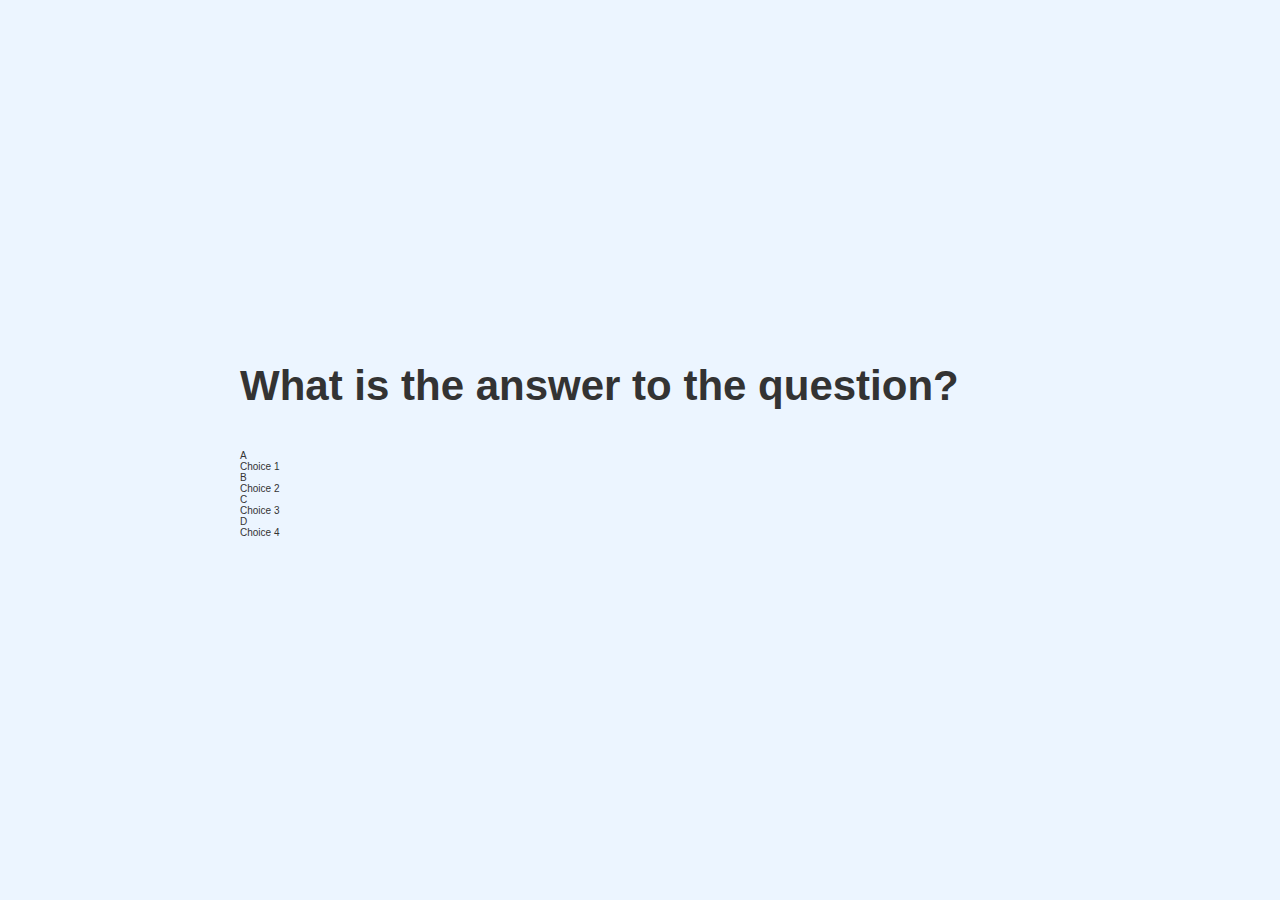
==== game.html @ cf2f3d5e "typo change" ====
<!-- /* ! tab for skeleton elements */ -->

<!DOCTYPE html>
<html lang="en">
<head>
  <meta charset="UTF-8">
  <meta http-equiv="X-UA-Compatible" content="IE=edge">
  <meta name="viewport" content="width=device-width, initial-scale=1.0">
  <title>Quick Quiz - Play</title>
  <link rel="stylesheet" href="app.css" />
  <link rel="stylesheet" href="game" />
</head>
<body>
  <div class="container">
    <div id="game" class="justify-center flex-column">
      <h2 id="question">What is the answer to the question?</h2>
      <div class="choice-container">
        <p class="choice-prefix">A</p>
        <p class="choice-text">Choice 1</p>
      </div>
      <div class="choice-container">
        <p class="choice-prefix">B</p>
        <p class="choice-text">Choice 2</p>
      </div>
      <div class="choice-container">
        <p class="choice-prefix">C</p>
        <p class="choice-text">Choice 3</p>
      </div>
      <div class="choice-container">
        <p class="choice-prefix">D</p>
        <p class="choice-text">Choice 4</p>
      </div>
    </div>
  </div>
</body>
</html>
---- app.css ----
:root {
  background-color: #ecf5ff;
  font-size: 62.5%;
}


*{
  box-sizing: border-box;
  font-family: Arial, Helvetica, sans-serif;
  margin: 0;
  padding: 0;
  color: #333;
}

h1,
h2,
h3,
h4 {
  margin-bottom: 1rem;
}

h1 {
  font-size: 5.4rem;
  color: #56a5eb;
  margin-bottom: 5rem;
}

h1 > span {
  font-size: 2.4rem;
  font-weight: 500;
}

h2 {
  font-size: 4.2rem;
  margin-bottom: 4rem;
  font-weight: 700;
}

h3 {
  font-size: 2.8rem;
  font-weight: 500;
}

/* Utilities */

.container {
  width: 100vw;
  height: 100vh;
  display: flex;
  justify-content: center;
  align-items: center;
  max-width: 80rem;
  margin: 0 auto;
}

.container > * {
  width: 100%;
}

.flex-column {
  display: flex;
  flex-direction: column;
}

.flex-center {
  justify-content: center;
  align-items: center;
}

.justify-center {
  justify-content: center;
}

.text-center {
  text-align: center;
}

.hidden {
  display: none;
}

/*BUTTONS*/

.btn {
  font-size: 1.8rem;
  padding: 1rem 0;
  width: 20rem;
  text-align: center;
  border: 0.1rem solid #56a5eb;
  margin-bottom: 1rem;
  text-decoration: none;
  color: #56a5eb;
  background-color: white;
}

.btn:hover {
  cursor: pointer;
  box-shadow: 0 0.4rem 1.4rem 0 rgba(86, 185, 235, 0.5);
  transform: translateY(-0.1rem);
  transition: transform 150ms;
}

.btn[disabled]:hover {
  cursor: not-allowed;
  box-shadow: none;
  transform: none;
}
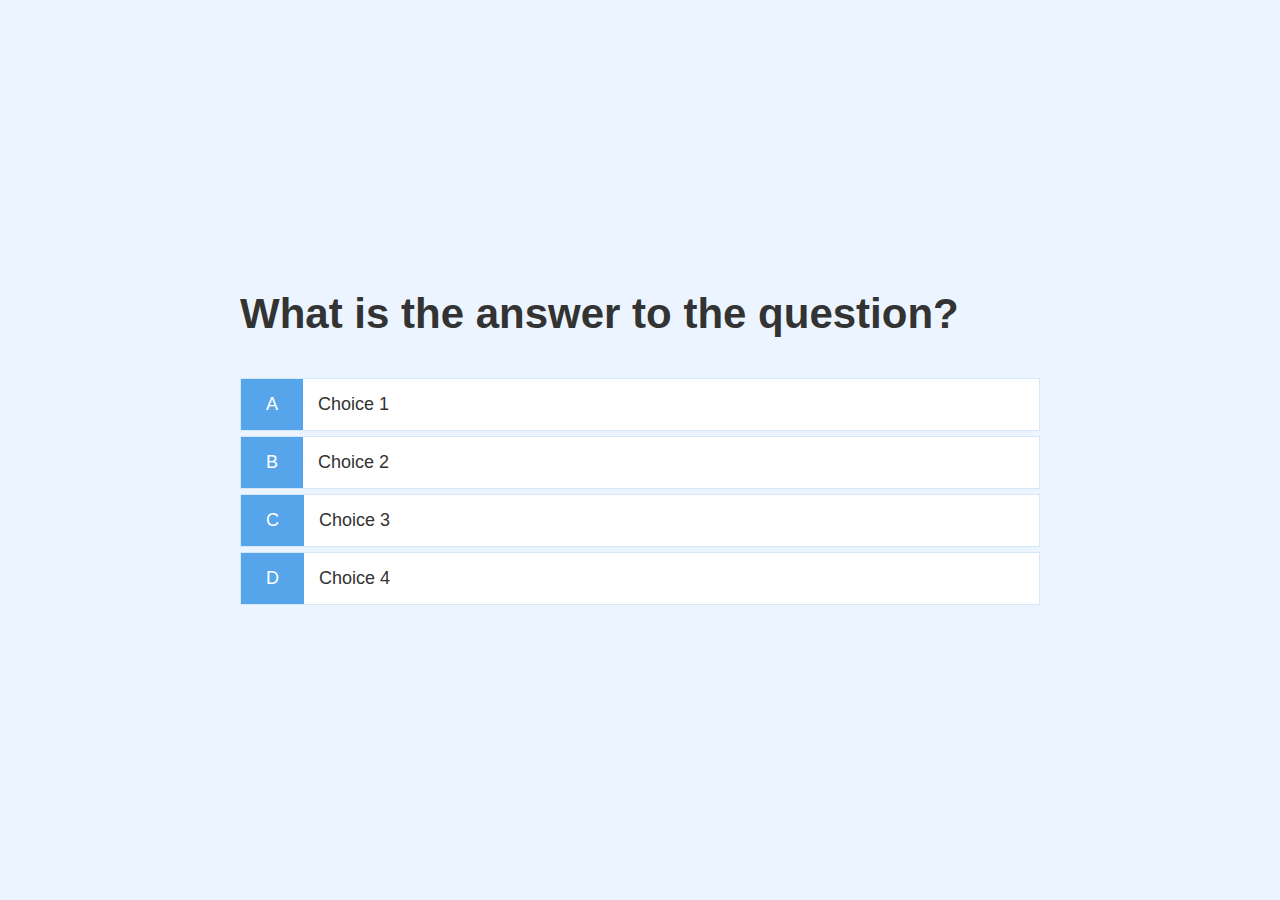
==== commit a9f5332b: "choice layout design" ====
--- a/game.html
+++ b/game.html
@@ -8,7 +8,7 @@
   <meta name="viewport" content="width=device-width, initial-scale=1.0">
   <title>Quick Quiz - Play</title>
   <link rel="stylesheet" href="app.css" />
-  <link rel="stylesheet" href="game" />
+  <link rel="stylesheet" href="game.css" />
 </head>
 <body>
   <div class="container">
--- a/game.css
+++ b/game.css
@@ -0,0 +1,25 @@
+.choice-container {
+  display: flex;
+  margin-bottom: 0.5rem;
+  width: 100%;
+  font-size: 1.8rem;
+  border: 0.1rem solid rgba(86, 165, 235, 0.25);
+  background-color: white;
+}
+
+.choice-container:hover {
+  cursor: pointer;
+  box-shadow: 0 0.4rem 1.4rem 0 rgba(86, 185, 235, 0.5);
+  transform: translateY(-0.1rem);
+  transition: transform 150ms;
+}
+
+.choice-prefix {
+  padding: 1.5rem 2.5rem;
+  background-color: #56a5eb;
+  color: white;
+}
+
+.choice-text {
+  padding: 1.5rem;
+}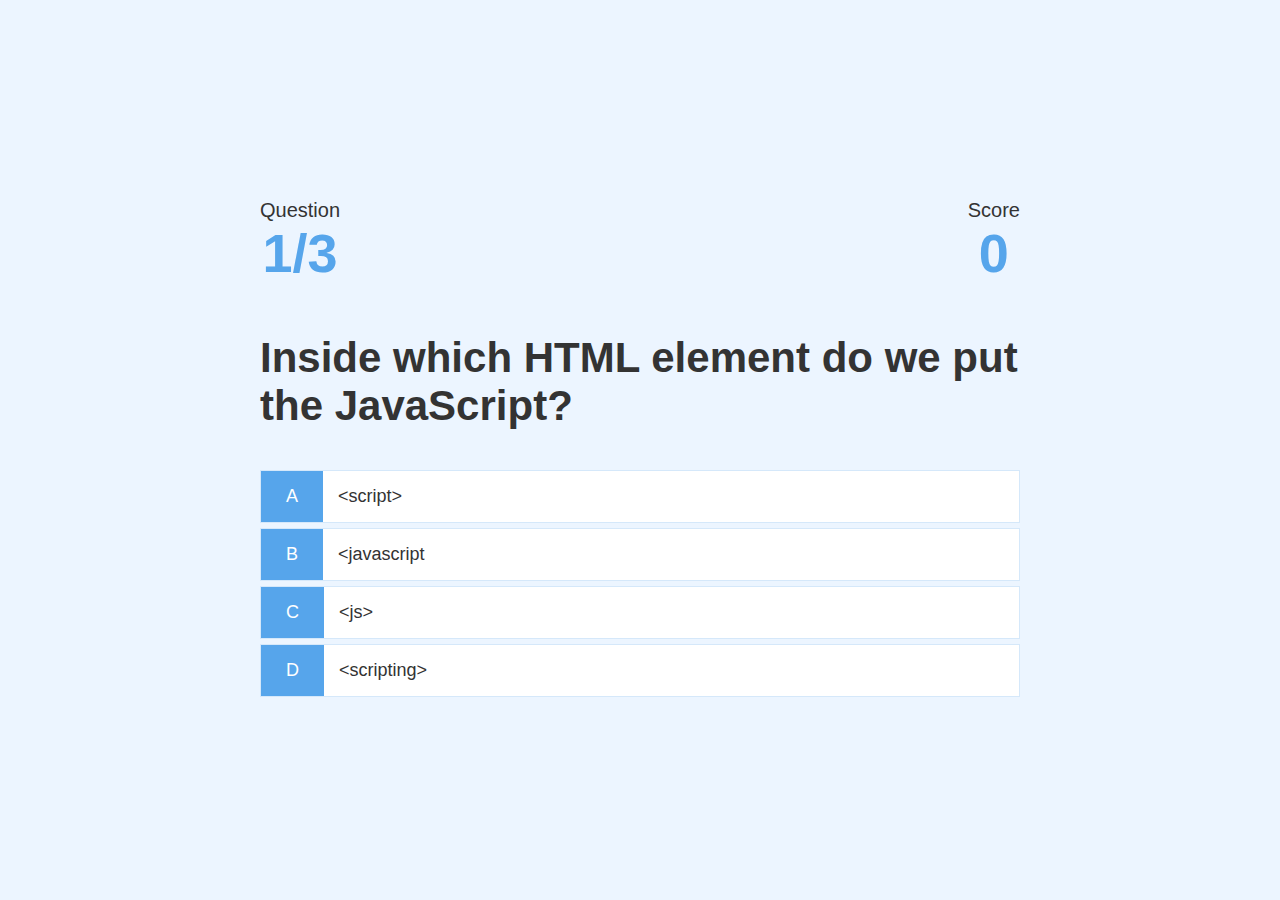
==== commit b84d95f7: "counter for questions" ====
--- a/game.html
+++ b/game.html
@@ -13,24 +13,41 @@
 <body>
   <div class="container">
     <div id="game" class="justify-center flex-column">
+      <div id="hud">
+        <div id="hud-item">
+          <p class="hud-prefix">
+            Question
+          </p>
+          <h1 class="hud-main-text" id="questionCounter"></h1>
+        </div>
+        <div id="hud-item">
+          <p class="hud-prefix">
+            Score
+          </p>
+          <h1 class="hud-main-text" id="score">
+            0
+          </h1>
+        </div>
+      </div>
       <h2 id="question">What is the answer to the question?</h2>
       <div class="choice-container">
         <p class="choice-prefix">A</p>
-        <p class="choice-text">Choice 1</p>
+        <p class="choice-text" data-number="1">Choice 1</p>
       </div>
       <div class="choice-container">
         <p class="choice-prefix">B</p>
-        <p class="choice-text">Choice 2</p>
+        <p class="choice-text" data-number="2">Choice 2</p>
       </div>
       <div class="choice-container">
         <p class="choice-prefix">C</p>
-        <p class="choice-text">Choice 3</p>
+        <p class="choice-text" data-number="3">Choice 3</p>
       </div>
       <div class="choice-container">
         <p class="choice-prefix">D</p>
-        <p class="choice-text">Choice 4</p>
+        <p class="choice-text" data-number="4">Choice 4</p>
       </div>
     </div>
   </div>
+  <script src="game.js"></script>
 </body>
 </html>--- a/app.css
+++ b/app.css
@@ -51,6 +51,7 @@
   align-items: center;
   max-width: 80rem;
   margin: 0 auto;
+  padding: 2rem;
 }
 
 .container > * {
--- a/game.css
+++ b/game.css
@@ -22,4 +22,29 @@
 
 .choice-text {
   padding: 1.5rem;
+  width: 100%;
+}
+
+.correct {
+  background-color: #28a745;
+}
+
+.incorrect {
+  background-color: #dc3545;
+}
+
+/* HUD */
+
+#hud {
+  display: flex;
+  justify-content: space-between;
+}
+
+.hud-prefix {
+  text-align: centre;
+  font-size: 2rem;
+}
+
+.hud-main-text {
+  text-align: center;
 }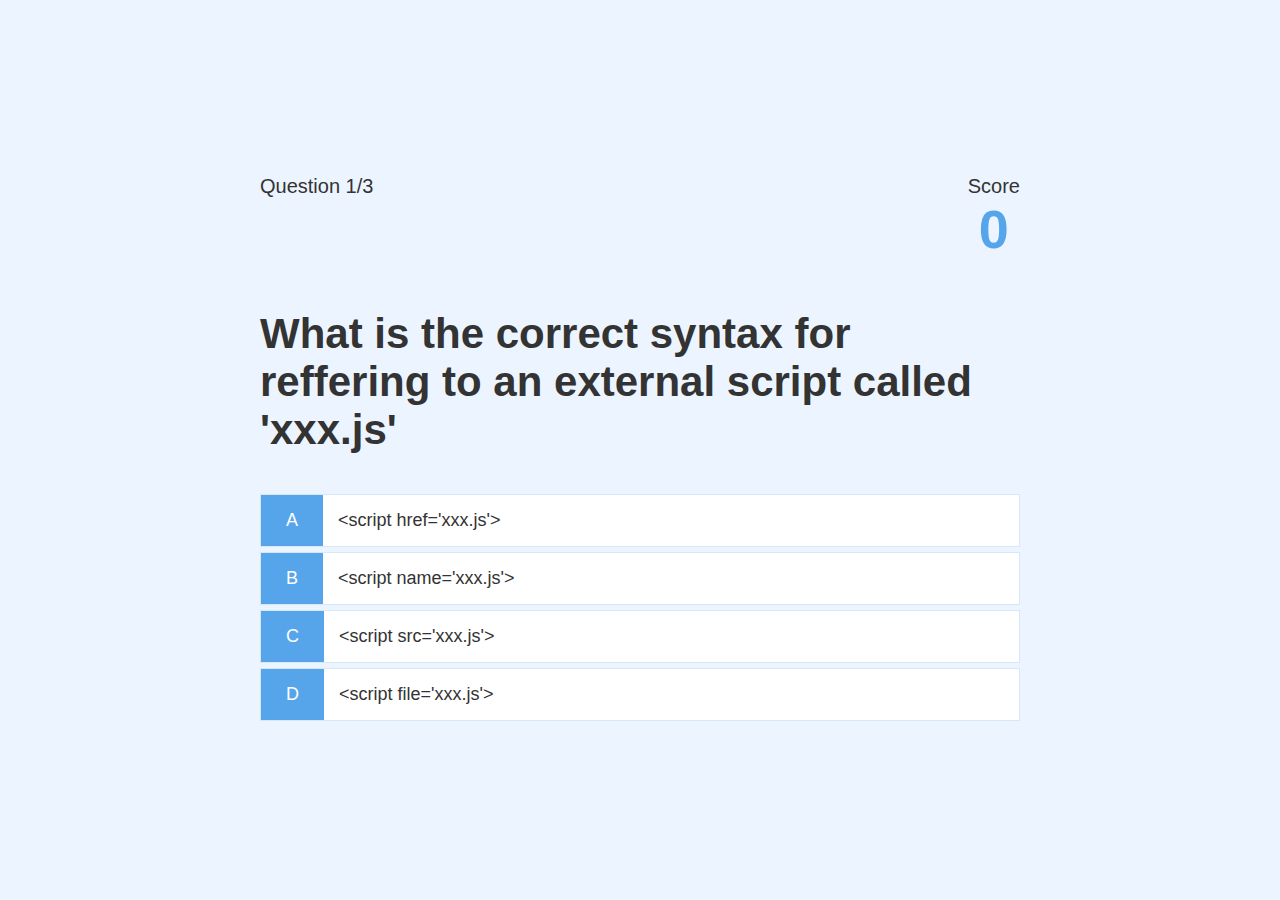
==== commit 93116297: "changed back question counter so we can see which question we are one. no progress yet" ====
--- a/game.html
+++ b/game.html
@@ -15,10 +15,12 @@
     <div id="game" class="justify-center flex-column">
       <div id="hud">
         <div id="hud-item">
-          <p class="hud-prefix">
+          <p id="progressText" class="hud-prefix">
             Question
           </p>
-          <h1 class="hud-main-text" id="questionCounter"></h1>
+          <div id="progressBar">
+            <div class="progress-bar-full"></div>
+          </div>
         </div>
         <div id="hud-item">
           <p class="hud-prefix">
--- a/game.css
+++ b/game.css
@@ -47,4 +47,5 @@
 
 .hud-main-text {
   text-align: center;
-}+}
+
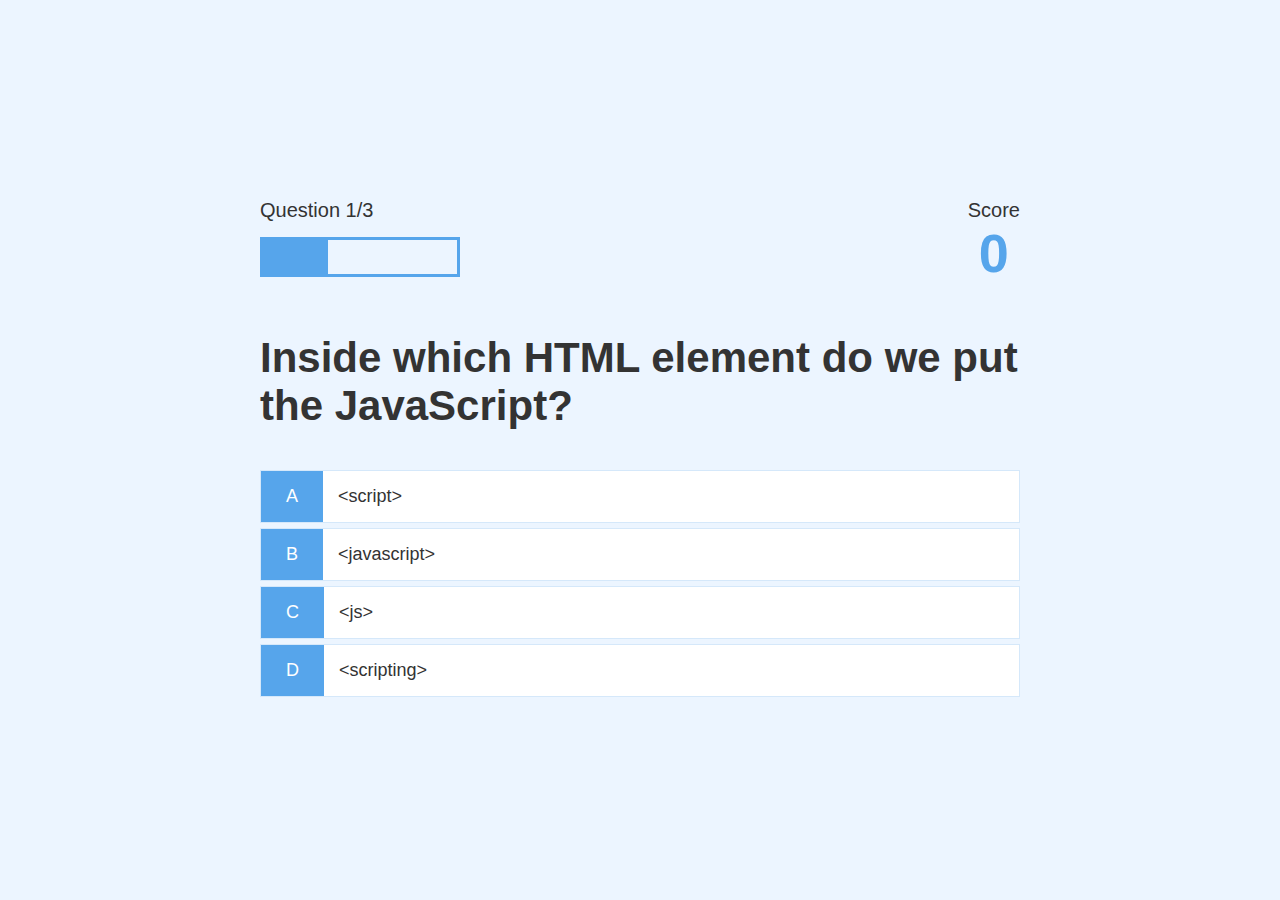
==== commit 0d492334: "progress bar" ====
--- a/game.html
+++ b/game.html
@@ -19,7 +19,7 @@
             Question
           </p>
           <div id="progressBar">
-            <div class="progress-bar-full"></div>
+            <div id="progressBarFull"></div>
           </div>
         </div>
         <div id="hud-item">
--- a/game.css
+++ b/game.css
@@ -49,3 +49,15 @@
   text-align: center;
 }
 
+#progressBar {
+  width: 20rem;
+  height: 4rem;
+  border: 0.3rem solid #56a5eb;
+  margin-top: 1.5rem;
+}
+
+#progressBarFull {
+  height: 3.4rem;
+  background-color: #56a5eb;
+  width: 0%;
+}
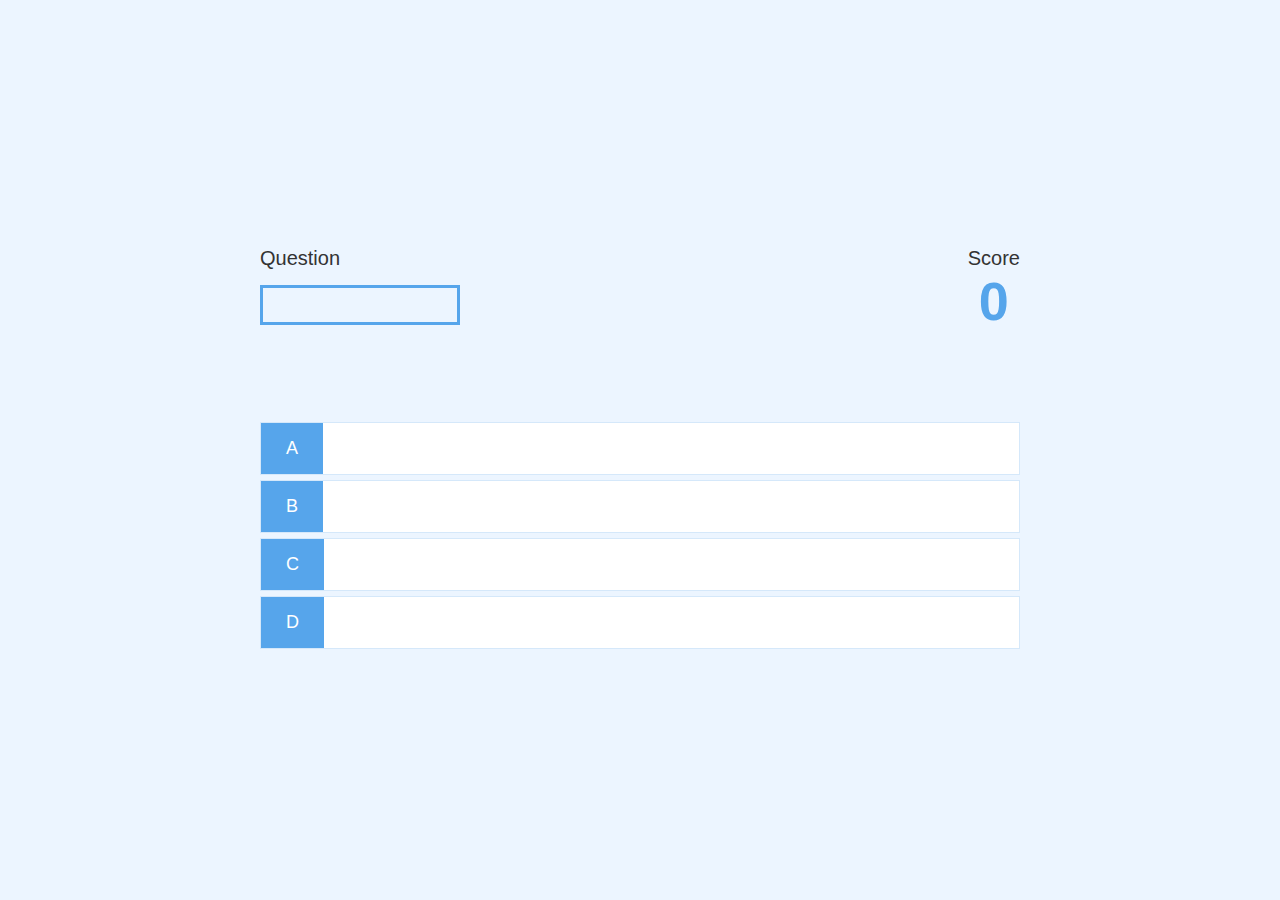
==== commit 666f79f8: "removed placeholder questions and choices" ====
--- a/game.html
+++ b/game.html
@@ -31,22 +31,22 @@
           </h1>
         </div>
       </div>
-      <h2 id="question">What is the answer to the question?</h2>
+      <h2 id="question"></h2>
       <div class="choice-container">
         <p class="choice-prefix">A</p>
-        <p class="choice-text" data-number="1">Choice 1</p>
+        <p class="choice-text" data-number="1"></p>
       </div>
       <div class="choice-container">
         <p class="choice-prefix">B</p>
-        <p class="choice-text" data-number="2">Choice 2</p>
+        <p class="choice-text" data-number="2"></p>
       </div>
       <div class="choice-container">
         <p class="choice-prefix">C</p>
-        <p class="choice-text" data-number="3">Choice 3</p>
+        <p class="choice-text" data-number="3"></p>
       </div>
       <div class="choice-container">
         <p class="choice-prefix">D</p>
-        <p class="choice-text" data-number="4">Choice 4</p>
+        <p class="choice-text" data-number="4"></p>
       </div>
     </div>
   </div>
--- a/app.css
+++ b/app.css
@@ -105,4 +105,26 @@
   cursor: not-allowed;
   box-shadow: none;
   transform: none;
+}
+
+/* FORMS */
+
+form {
+  width: 100%;
+  display: flex;
+  flex-direction: column;
+  align-items: center;
+}
+
+input {
+  margin-bottom: 1rem;
+  width: 20rem;
+  padding: 1.5rem;
+  font-size: 1.8rem;
+  border: none;
+  box-shadow: 0 0.1rem 1.4rem 0 rgba(86, 185, 235, 0.5);
+}
+
+input ::placeholder {
+  color: #aaa;
 }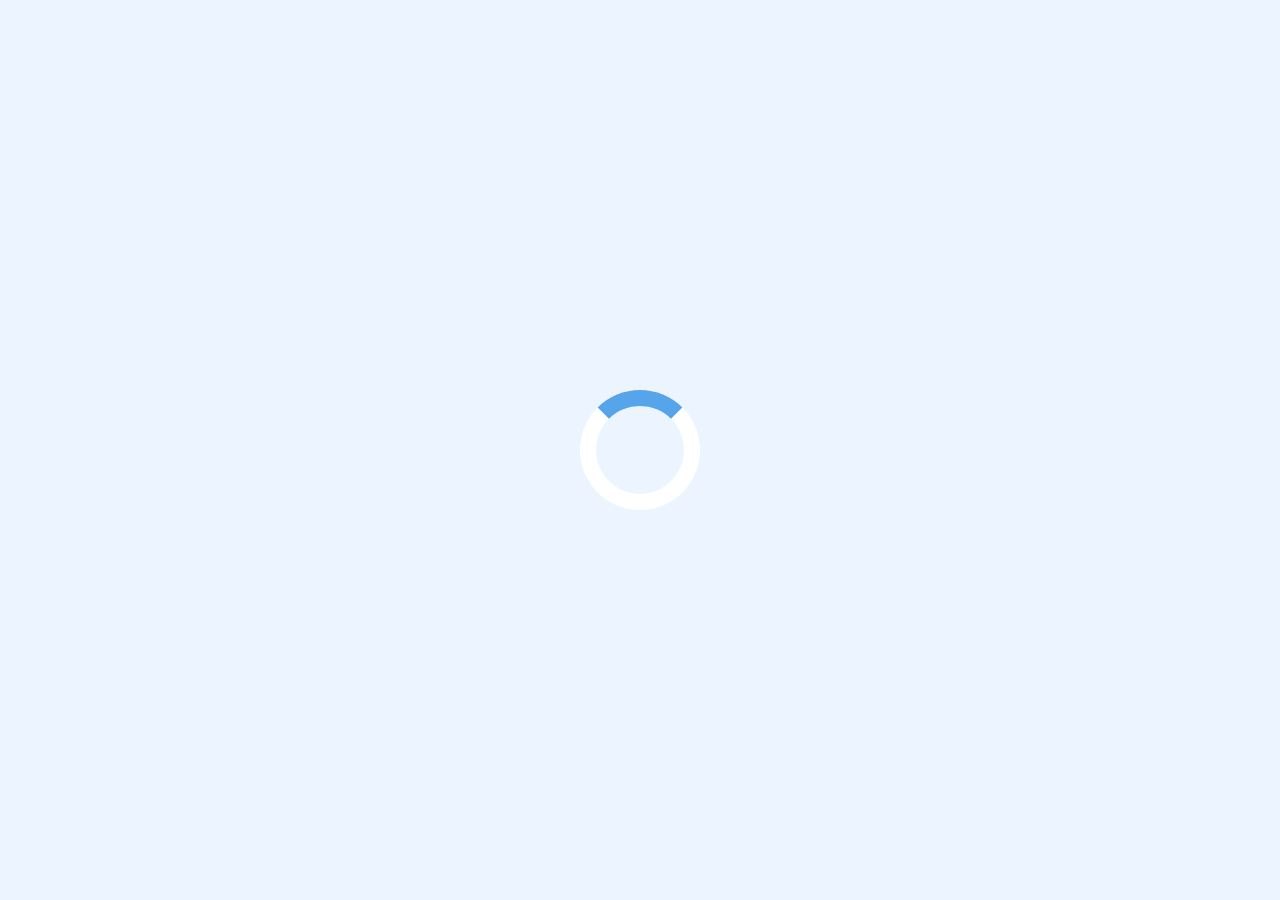
==== commit 5985a340: "spinning loading circle" ====
--- a/game.html
+++ b/game.html
@@ -12,7 +12,8 @@
 </head>
 <body>
   <div class="container">
-    <div id="game" class="justify-center flex-column">
+    <div id="loader"></div>
+    <div id="game" class="justify-center flex-column hidden">
       <div id="hud">
         <div id="hud-item">
           <p id="progressText" class="hud-prefix">
--- a/game.css
+++ b/game.css
@@ -61,3 +61,24 @@
   background-color: #56a5eb;
   width: 0%;
 }
+
+
+/* loader */
+
+#loader {
+  border: 1.6rem solid white;
+  border-radius: 50%;
+  border-top: 1.6rem solid #56a5eb;
+  width: 12rem;
+  height: 12rem;
+  animation: spin 1.5s linear infinite;
+}
+
+@keyframes spin {
+  0% {
+    transform: rotate(0deg);
+  }
+  100% {
+    transform: rotate(360deg);
+  }
+}